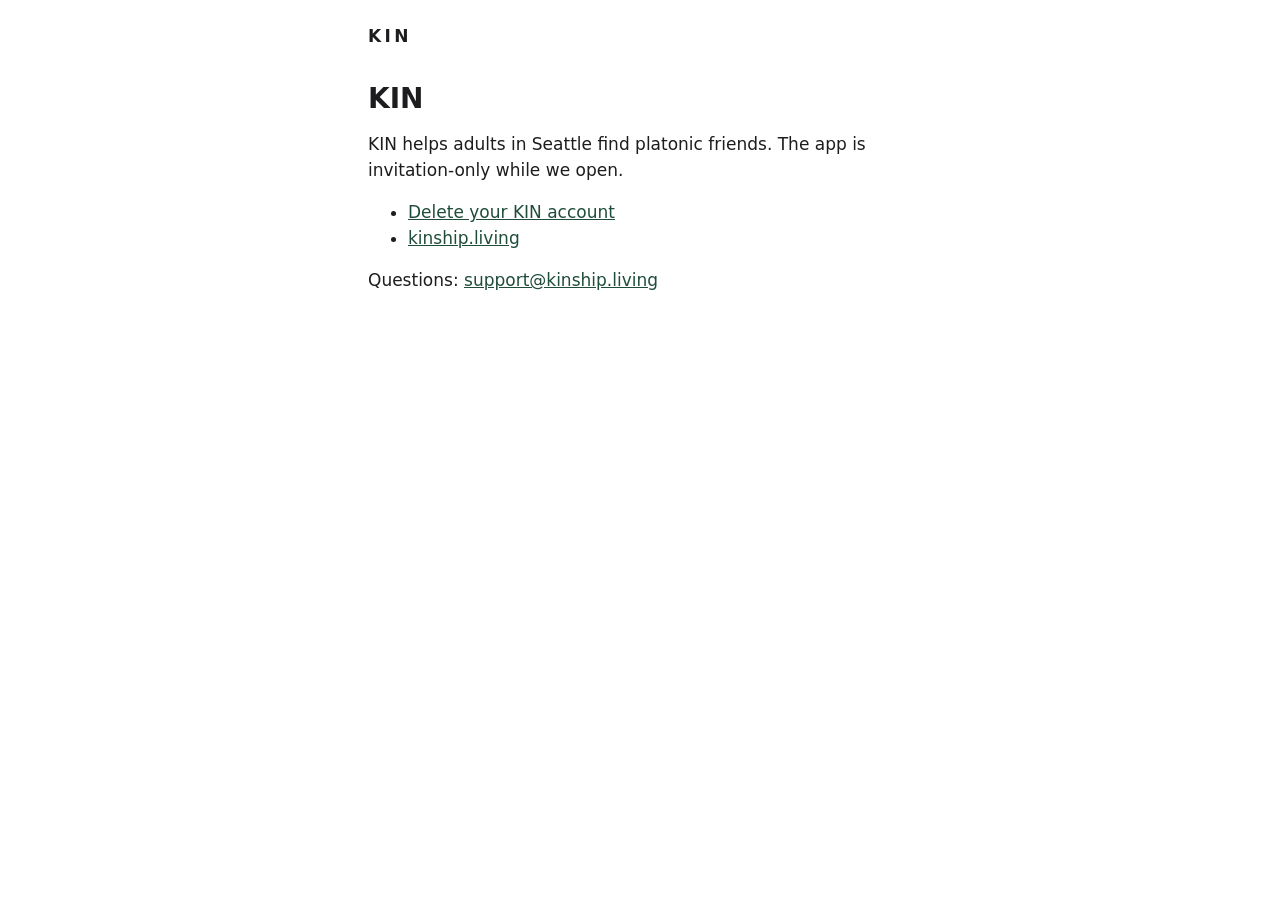
==== site/app/index.html @ 35860152 "Sites from kin-baas a593122, for kin-devel" ====
<!doctype html>
<html lang="en">
<head>
  <meta charset="utf-8">
  <meta http-equiv="Content-Security-Policy" content="default-src 'none'; script-src 'self'; style-src 'self'; img-src 'self' data:; connect-src 'none'; manifest-src 'self'; base-uri 'none'; form-action 'none'">
  <meta name="referrer" content="no-referrer">
  <meta name="viewport" content="width=device-width, initial-scale=1">
  <title>KIN</title>
  <link rel="stylesheet" href="style.css">
</head>
<body>
  <!-- Placeholder layout and copy until Tilly's. -->
  <main>
    <p class="brand">KIN</p>
    <h1>KIN</h1>
    <p>KIN helps adults in Seattle find platonic friends. The app is invitation-only while we open.</p>
    <ul>
      <li><a href="delete-account">Delete your KIN account</a></li>
      <li><a href="https://kinship.living">kinship.living</a></li>
    </ul>
    <p>Questions: <a href="mailto:support@kinship.living">support@kinship.living</a></p>
  </main>
</body>
</html>
---- site/app/style.css ----
/* Placeholder styling for both static sites until Tilly's design tokens (execution plan L0). It holds to
   WCAG 2.2 AA: text contrast at least 4.5:1 in both schemes, 44-point targets, a visible focus ring, text
   that reflows at 400% zoom, and no motion. */
:root {
  --ink: #1d1d1f;
  --muted: #4a4a4f;
  --paper: #ffffff;
  --line: #8a8a90;
  --accent: #1f4d3a;
  --accent-ink: #ffffff;
  --error: #a4161a;
  --panel: #f3f3f1;
  color-scheme: light dark;
}

@media (prefers-color-scheme: dark) {
  :root {
    --ink: #f2f2f0;
    --muted: #c4c4c8;
    --paper: #141416;
    --line: #8e8e94;
    --accent: #9fd3b8;
    --accent-ink: #0d1f17;
    --error: #ff9b9b;
    --panel: #232326;
  }
}

* { box-sizing: border-box; }

body {
  margin: 0;
  background: var(--paper);
  color: var(--ink);
  font: 1.0625rem/1.5 system-ui, -apple-system, "Segoe UI", sans-serif;
}

main {
  max-width: 36rem;
  margin: 0 auto;
  padding: 1.5rem 1rem 3rem;
}

.brand { font-weight: 700; letter-spacing: 0.2em; margin: 0 0 2rem; }
h1 { font-size: 1.75rem; line-height: 1.2; margin: 0 0 1rem; }
h2 { font-size: 1.25rem; margin: 2rem 0 0.5rem; }
h1:focus { outline: none; }
a { color: var(--accent); }

label { display: block; font-weight: 600; margin: 1.25rem 0 0.375rem; }
.hint { color: var(--muted); font-size: 0.9375rem; margin: 0.25rem 0; }
.error { color: var(--error); font-weight: 600; margin: 0.375rem 0 0; }

input, textarea {
  display: block;
  width: 100%;
  min-height: 2.75rem;
  padding: 0.5rem 0.75rem;
  border: 2px solid var(--line);
  border-radius: 0.5rem;
  background: var(--paper);
  color: var(--ink);
  font: inherit;
}

input[aria-invalid="true"], textarea[aria-invalid="true"] { border-color: var(--error); }

.check { display: flex; gap: 0.75rem; align-items: flex-start; margin: 1.25rem 0 0; }
.check input { width: 1.5rem; height: 1.5rem; min-height: 0; margin: 0.125rem 0 0; flex: none; }
.check label { font-weight: 400; margin: 0; }

button {
  display: inline-block;
  min-height: 2.75rem;
  min-width: 2.75rem;
  margin: 1.5rem 0.5rem 0 0;
  padding: 0.625rem 1.25rem;
  border: 2px solid var(--accent);
  border-radius: 0.5rem;
  background: var(--accent);
  color: var(--accent-ink);
  font: inherit;
  font-weight: 600;
  cursor: pointer;
}

button.secondary { background: transparent; color: var(--accent); }
button:disabled { opacity: 0.6; cursor: default; }

:focus-visible { outline: 3px solid var(--accent); outline-offset: 2px; }

.member { display: flex; gap: 1rem; align-items: center; margin-bottom: 1rem; }
.member h1 { margin: 0; }
.avatar {
  display: grid;
  place-items: center;
  width: 3.5rem;
  height: 3.5rem;
  flex: none;
  border-radius: 50%;
  background: var(--panel);
  font-size: 1.5rem;
  font-weight: 700;
}

.preview { margin: 1rem 0; padding: 1rem 1.25rem; border-radius: 0.75rem; background: var(--panel); }
.preview blockquote { margin: 0; white-space: pre-wrap; }
.preview figcaption { margin-top: 0.75rem; color: var(--muted); }

.link { overflow-wrap: anywhere; }

.visually-hidden {
  position: absolute;
  width: 1px;
  height: 1px;
  overflow: hidden;
  clip: rect(0 0 0 0);
  white-space: nowrap;
}
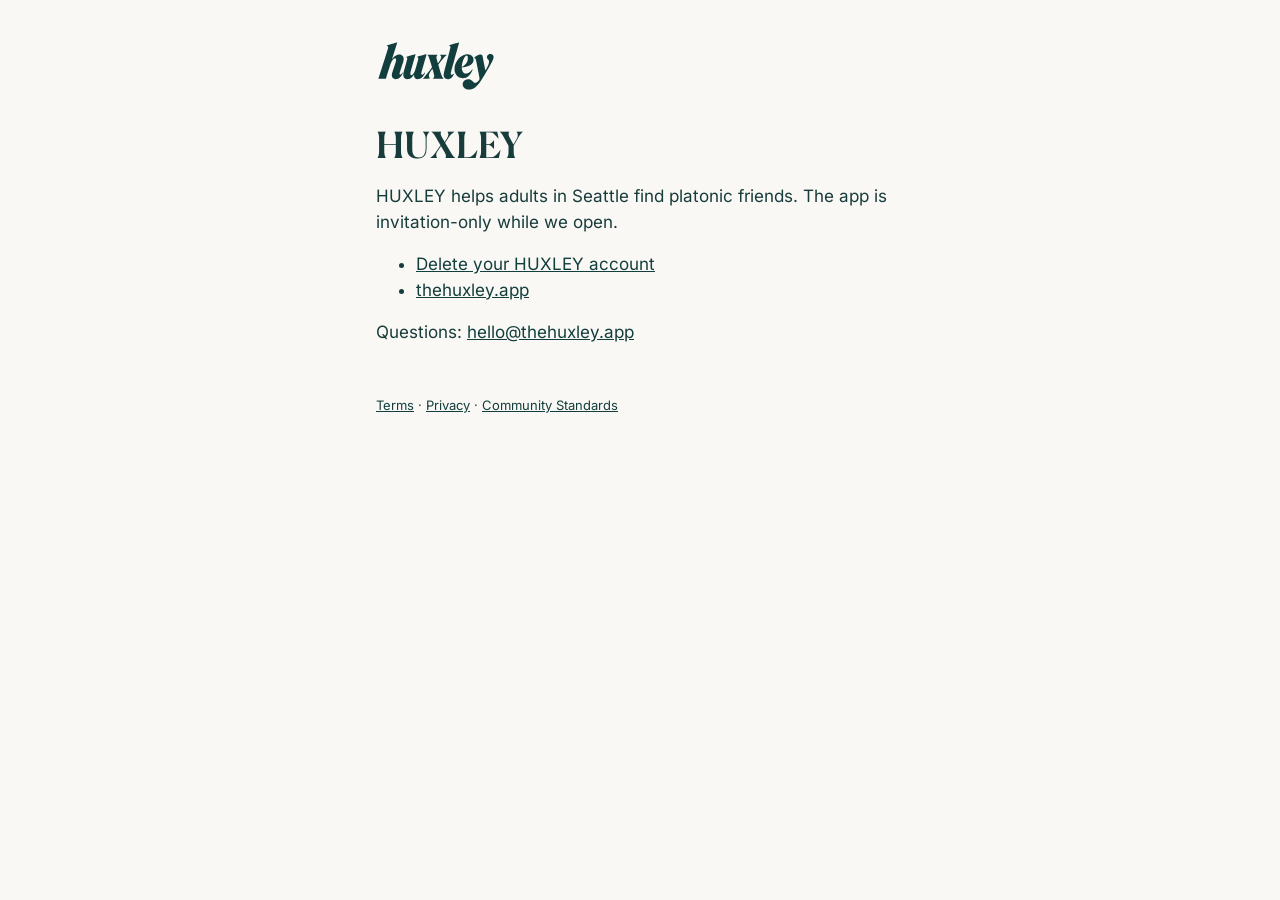
==== commit 3b08d8c3: "Sites from kin-baas e5d0f49" ====
--- a/site/app/index.html
+++ b/site/app/index.html
@@ -2,23 +2,24 @@
 <html lang="en">
 <head>
   <meta charset="utf-8">
-  <meta http-equiv="Content-Security-Policy" content="default-src 'none'; script-src 'self'; style-src 'self'; img-src 'self' data:; connect-src 'none'; manifest-src 'self'; base-uri 'none'; form-action 'none'">
+  <meta http-equiv="Content-Security-Policy" content="default-src 'none'; script-src 'self'; style-src 'self'; img-src 'self' data:; font-src 'self'; connect-src 'none'; manifest-src 'self'; base-uri 'none'; form-action 'none'">
   <meta name="referrer" content="no-referrer">
   <meta name="viewport" content="width=device-width, initial-scale=1">
-  <title>KIN</title>
+  <title>HUXLEY</title>
   <link rel="stylesheet" href="style.css">
 </head>
 <body>
   <!-- Placeholder layout and copy until Tilly's. -->
   <main>
-    <p class="brand">KIN</p>
-    <h1>KIN</h1>
-    <p>KIN helps adults in Seattle find platonic friends. The app is invitation-only while we open.</p>
+    <p class="brand"><img src="brand/huxley-wordmark.svg" alt="HUXLEY" width="120" height="52"></p>
+    <h1>HUXLEY</h1>
+    <p>HUXLEY helps adults in Seattle find platonic friends. The app is invitation-only while we open.</p>
     <ul>
-      <li><a href="delete-account">Delete your KIN account</a></li>
-      <li><a href="https://kinship.living">kinship.living</a></li>
+      <li><a href="delete-account">Delete your HUXLEY account</a></li>
+      <li><a href="https://thehuxley.app">thehuxley.app</a></li>
     </ul>
-    <p>Questions: <a href="mailto:support@kinship.living">support@kinship.living</a></p>
+    <p>Questions: <a href="mailto:hello@thehuxley.app">hello@thehuxley.app</a></p>
+    <footer><a href="https://thehuxley.app/terms/">Terms</a> · <a href="https://thehuxley.app/privacy-policy/">Privacy</a> · <a href="https://thehuxley.app/community-standards/">Community Standards</a></footer>
   </main>
 </body>
 </html>
--- a/site/app/style.css
+++ b/site/app/style.css
@@ -1,29 +1,18 @@
-/* Placeholder styling for both static sites until Tilly's design tokens (execution plan L0). It holds to
-   WCAG 2.2 AA: text contrast at least 4.5:1 in both schemes, 44-point targets, a visible focus ring, text
-   that reflows at 400% zoom, and no motion. */
+/* Huxley public pages. Fonts and logo are local, including on token-bearing pages. */
+@font-face { font-family: Inter; src: url('brand/Inter_400Regular.woff2') format('woff2'); font-weight: 400; font-display: swap; }
+@font-face { font-family: Inter; src: url('brand/Inter_600SemiBold.woff2') format('woff2'); font-weight: 600; font-display: swap; }
+@font-face { font-family: Canela; src: url('brand/Canela-Medium.woff2') format('woff2'); font-weight: 500; font-display: swap; }
+@font-face { font-family: 'Playfair Display'; src: url('brand/PlayfairDisplay-BlackItalic.woff2') format('woff2'); font-weight: 900; font-style: italic; font-display: swap; }
 :root {
-  --ink: #1d1d1f;
-  --muted: #4a4a4f;
-  --paper: #ffffff;
-  --line: #8a8a90;
-  --accent: #1f4d3a;
-  --accent-ink: #ffffff;
-  --error: #a4161a;
-  --panel: #f3f3f1;
-  color-scheme: light dark;
-}
-
-@media (prefers-color-scheme: dark) {
-  :root {
-    --ink: #f2f2f0;
-    --muted: #c4c4c8;
-    --paper: #141416;
-    --line: #8e8e94;
-    --accent: #9fd3b8;
-    --accent-ink: #0d1f17;
-    --error: #ff9b9b;
-    --panel: #232326;
-  }
+ --ink: #173c3b;
+ --muted: #456563;
+ --paper: #faf8f4;
+ --line: #6b807c;
+ --accent: #123f3d;
+ --accent-ink: #faf8f4;
+ --error: #9b3a31;
+ --panel: #eef0e9;
+ color-scheme: light;
 }
 
 * { box-sizing: border-box; }
@@ -32,18 +21,18 @@
   margin: 0;
   background: var(--paper);
   color: var(--ink);
-  font: 1.0625rem/1.5 system-ui, -apple-system, "Segoe UI", sans-serif;
+  font: 1.0625rem/1.5 Inter, sans-serif;
 }
 
 main {
   max-width: 36rem;
   margin: 0 auto;
-  padding: 1.5rem 1rem 3rem;
+  padding: 2.5rem 1.5rem 3rem;
 }
 
 .brand { font-weight: 700; letter-spacing: 0.2em; margin: 0 0 2rem; }
-h1 { font-size: 1.75rem; line-height: 1.2; margin: 0 0 1rem; }
-h2 { font-size: 1.25rem; margin: 2rem 0 0.5rem; }
+h1 { font-family: Canela, serif; font-weight: 500; font-size: 2.25rem; line-height: 1.2; margin: 0 0 1rem; }
+h2 { font-family: Canela, serif; font-weight: 500; font-size: 1.25rem; margin: 2rem 0 0.5rem; }
 h1:focus { outline: none; }
 a { color: var(--accent); }
 
@@ -89,24 +78,6 @@
 
 :focus-visible { outline: 3px solid var(--accent); outline-offset: 2px; }
 
-.member { display: flex; gap: 1rem; align-items: center; margin-bottom: 1rem; }
-.member h1 { margin: 0; }
-.avatar {
-  display: grid;
-  place-items: center;
-  width: 3.5rem;
-  height: 3.5rem;
-  flex: none;
-  border-radius: 50%;
-  background: var(--panel);
-  font-size: 1.5rem;
-  font-weight: 700;
-}
-
-.preview { margin: 1rem 0; padding: 1rem 1.25rem; border-radius: 0.75rem; background: var(--panel); }
-.preview blockquote { margin: 0; white-space: pre-wrap; }
-.preview figcaption { margin-top: 0.75rem; color: var(--muted); }
-
 .link { overflow-wrap: anywhere; }
 
 .visually-hidden {
@@ -117,3 +88,21 @@
   clip: rect(0 0 0 0);
   white-space: nowrap;
 }
+
+/* The vouch form's reasons: one row each, the whole row a 44-point target. */
+fieldset { border: 0; margin: 0; padding: 0; }
+.count { font-weight: 600; margin: 1rem 0 0.5rem; }
+.options { display: grid; gap: 0.5rem; }
+.option { display: flex; gap: 0.75rem; align-items: center; min-height: 2.75rem; padding: 0.25rem 0.75rem;
+  border: 1px solid var(--line); border-radius: 0.5rem; }
+.option input { width: 1.5rem; height: 1.5rem; min-height: 0; margin: 0; flex: none; }
+.option label { flex: 1; font-weight: 400; margin: 0; padding: 0.5rem 0; }
+.option input:disabled + label { color: var(--muted); }
+.phrases { margin: 1rem 0; padding: 1rem 1.25rem 1rem 2.25rem; border-radius: 0.75rem; background: var(--panel); }
+input.state { max-width: 5rem; text-transform: uppercase; }
+a.action { display: inline-block; min-height: 2.75rem; padding: 0.625rem 1.25rem; border-radius: 0.5rem;
+  background: var(--accent); color: var(--accent-ink); font-weight: 600; text-decoration: none; }
+
+.brand img { display: block; max-width: 100%; height: auto; }
+footer { margin-top: 3rem; font-size: .8125rem; line-height: 1.8; }
+button, a.action { text-transform: uppercase; letter-spacing: .04em; }
